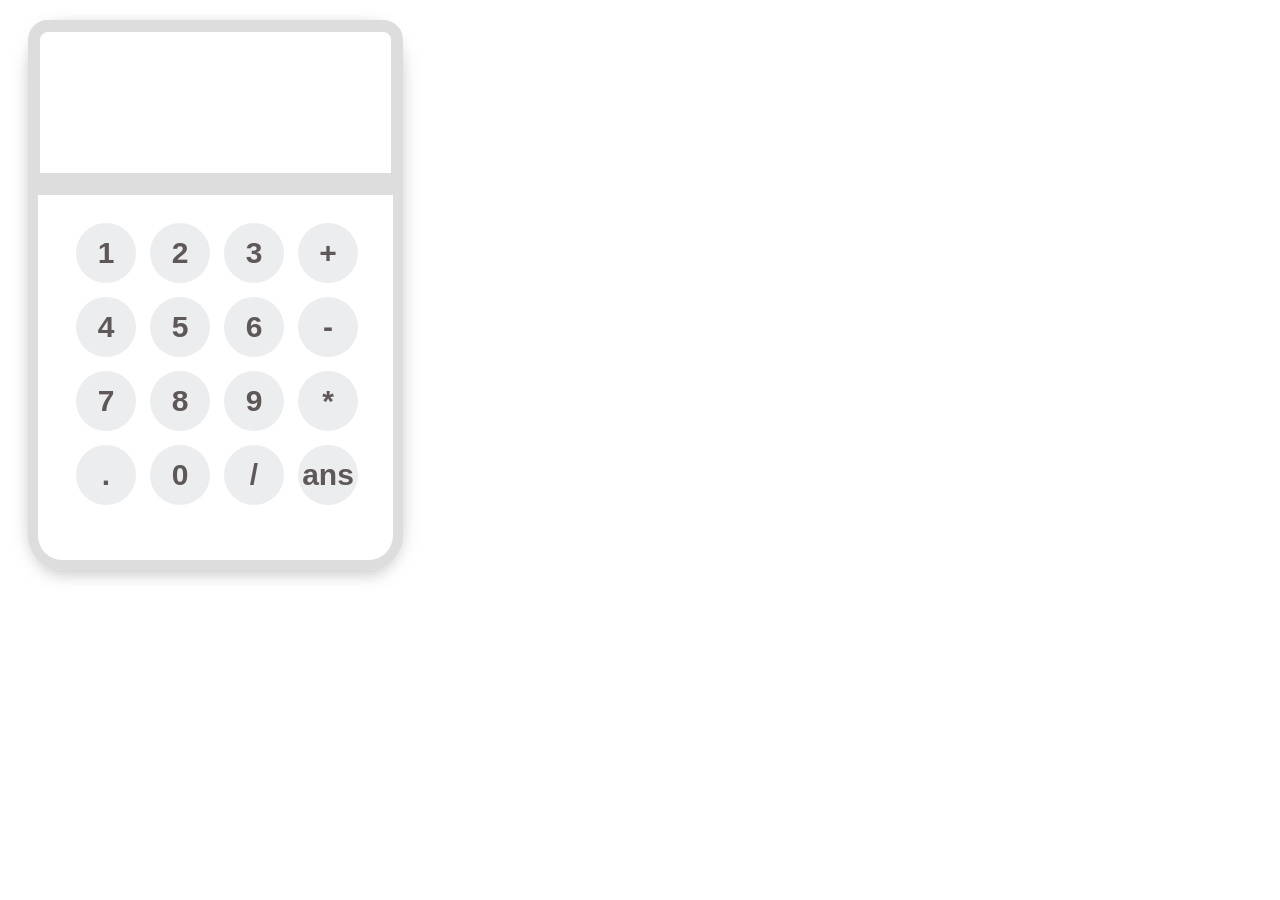
==== index.html @ d580a5c9 "Update and rename README.md to index.html" ====
<!DOCTYPE html>
<html lang="en">
<head>
  <meta charset="UTF-8">
  <title>Calculator</title>
  <link href='https://fonts.googleapis.com/css?family=Open+Sans:400,300' rel='stylesheet' type='text/css'>
  <link rel="stylesheet" href="calc.css">
  <script src="calc.js"></script>
</head>
<body>
    <div class="calcframe">
        <div id="screen">
          <div id="inputBox">
            <p id="inputData"></p>
          </div>
          <div class="resultBox">
            <p id="output"></p>
          </div>
        </div>
        <div class="keypad">
          <table>
            <tr>
              <td><input type="button" value="1" class="btn" onclick="inputValue('1')"></td>
              <td><input type="button" value="2" class="btn" onclick="inputValue('2')"></td>
              <td><input type="button" value="3" class="btn" onclick="inputValue('3')"></td>
              <td><input type="button" value="+" class="btn" onclick="inputValue('+')"></td>
            </tr>
            <tr>
            <td><input type="button" value="4" class="btn" onclick="inputValue('4')"></td>
            <td><input type="button" value="5" class="btn" onclick="inputValue('5')"></td>
            <td><input type="button" value="6" class="btn" onclick="inputValue('6')"></td>
            <td><input type="button" value="-" class="btn" onclick="inputValue('-')"></td>
          </tr>
            <tr>
            <td><input type="button" value="7" class="btn" onclick="inputValue('7')"></td>
            <td><input type="button" value="8" class="btn" onclick="inputValue('8')"></td>
            <td><input type="button" value="9" class="btn" onclick="inputValue('9')"></td>
            <td><input type="button" value="*" class="btn" onclick="inputValue('*')""></td>
          </tr>
            <tr>
              <td><input type="button" value="." class="btn" onclick="inputValue('.')"></td>
              <td><input type="button" value="0" class="btn" onclick="inputValue('0')"></td>
              <td><input type="button" value="/" class="btn" onclick="inputValue('/')"></td>
              <td><input type="button" value="ans" class="btn" onclick="inputValue('=')"></td>
            </tr>
          </table>
    </div>
</body>
</html>
---- calc.css ----
*{
  box-sizing: border-box;
}
body {
  font-family: 'Open Sans', sans-serif;
  color: #222;
}
.calcframe{
  margin-left: 20px;
  margin-top: 20px;
  height: 550px;
  width: 375px;
  box-shadow: 0px 5px 15px 0px rgba(153,153,153,0.5);
  /* border-radius: 20px; */
  border-radius: 9%;
}
#screen{
  height: 30%;
  border-radius: 20px 20px 0px 0px;
  border: 12px solid #ddd;
  padding: 0px 16px;
} 
.inputBox{
margin: 50px;
padding: 10px;
text-align: left;
font-size: 12pt;
border: #00A5D2;
}
.resultBox{
margin: 12px;
font-size: 20pt;
text-align: right;
font-weight: bolder;
}
input[type=button]{
  width: 60px;
  height: 60px;
  float: left;
  padding: 0;
  margin: 5px;
  box-sizing: border-box;
  background: #ecedef;
  border: none;
  font-size: 30px;
  line-height: 30px;
  border-radius: 50%;
  font-weight: 700;
  color: #5E5858;
  cursor: pointer;
}
.keypad{
  height: 70%;
  border: 10px solid #ddd;
  padding: 20px 30px;
  border-radius: 9%;
  box-shadow: 5px  #ddd;
  border-top-left-radius: 0%;
  border-top-right-radius: 0%;

}
.btn:hover {
  background-color: #00A5D2;
  color: white;
}
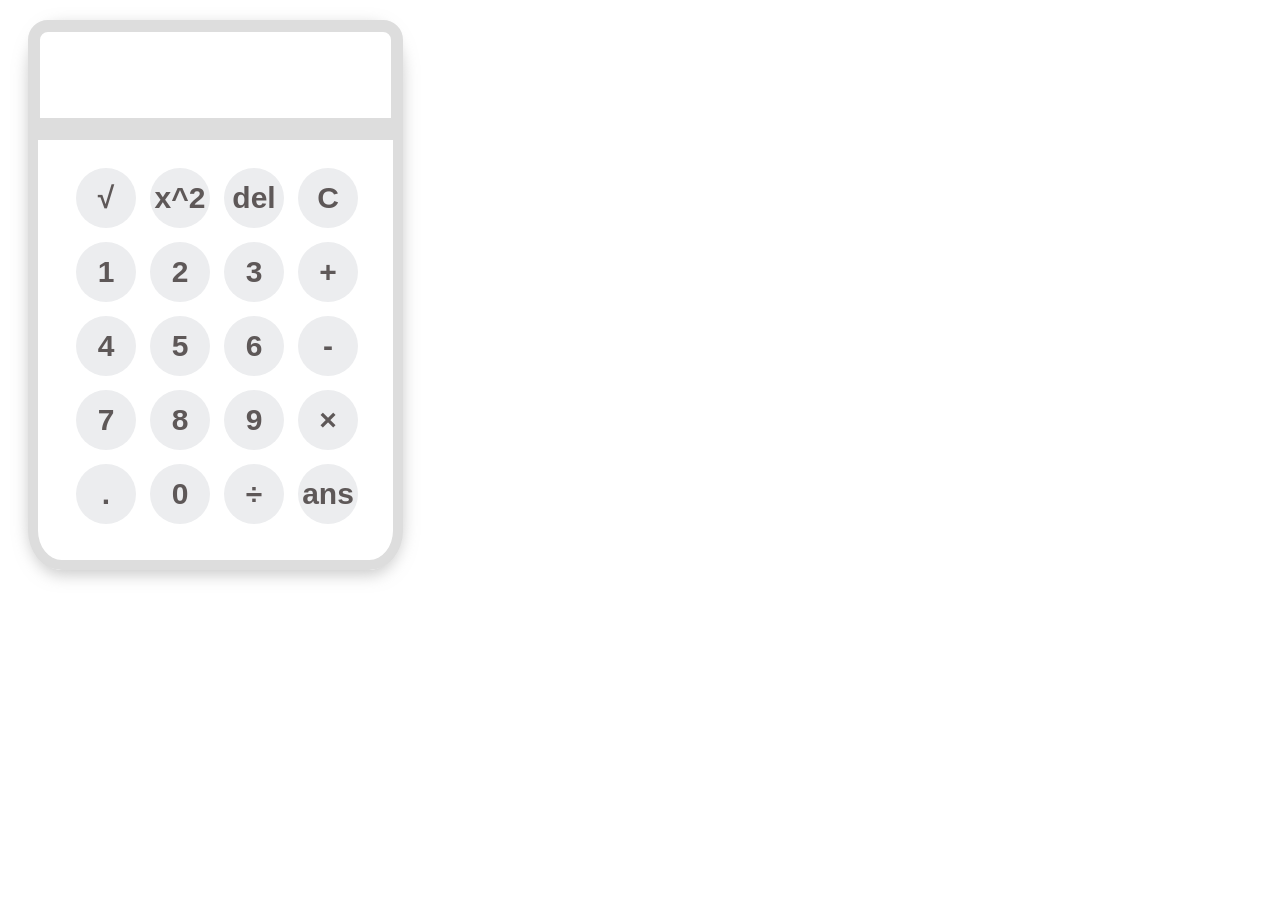
==== commit 8fa0f9fd: "Update index.html" ====
--- a/index.html
+++ b/index.html
@@ -20,6 +20,13 @@
         <div class="keypad">
           <table>
             <tr>
+              <td><input type="button" value="&Sqrt;" class="btn" onclick="square_rt()"></td>
+              <td><input type="button" value="x^2" class="btn" onclick="square()"></td>
+              <td><input type="button" value="del" class="btn" onclick="del()"></td>
+              <td><input type="button" value="C" class="btn" onclick="clr()"></td>
+                            
+            </tr>
+            <tr>
               <td><input type="button" value="1" class="btn" onclick="inputValue('1')"></td>
               <td><input type="button" value="2" class="btn" onclick="inputValue('2')"></td>
               <td><input type="button" value="3" class="btn" onclick="inputValue('3')"></td>
@@ -35,12 +42,12 @@
             <td><input type="button" value="7" class="btn" onclick="inputValue('7')"></td>
             <td><input type="button" value="8" class="btn" onclick="inputValue('8')"></td>
             <td><input type="button" value="9" class="btn" onclick="inputValue('9')"></td>
-            <td><input type="button" value="*" class="btn" onclick="inputValue('*')""></td>
+            <td><input type="button" value="&times;" class="btn" onclick="inputValue('*')""></td>
           </tr>
             <tr>
               <td><input type="button" value="." class="btn" onclick="inputValue('.')"></td>
               <td><input type="button" value="0" class="btn" onclick="inputValue('0')"></td>
-              <td><input type="button" value="/" class="btn" onclick="inputValue('/')"></td>
+              <td><input type="button" value="&divide;" class="btn" onclick="inputValue('/')"></td>
               <td><input type="button" value="ans" class="btn" onclick="inputValue('=')"></td>
             </tr>
           </table>
--- a/calc.css
+++ b/calc.css
@@ -15,22 +15,17 @@
   border-radius: 9%;
 }
 #screen{
-  height: 30%;
+  height: 20%;
   border-radius: 20px 20px 0px 0px;
   border: 12px solid #ddd;
   padding: 0px 16px;
 } 
 .inputBox{
-margin: 50px;
 padding: 10px;
-text-align: left;
-font-size: 12pt;
-border: #00A5D2;
+/* text-align: left; */
+font-weight: bold;
 }
 .resultBox{
-margin: 12px;
-font-size: 20pt;
-text-align: right;
 font-weight: bolder;
 }
 input[type=button]{
@@ -50,7 +45,7 @@
   cursor: pointer;
 }
 .keypad{
-  height: 70%;
+  height: 80%;
   border: 10px solid #ddd;
   padding: 20px 30px;
   border-radius: 9%;
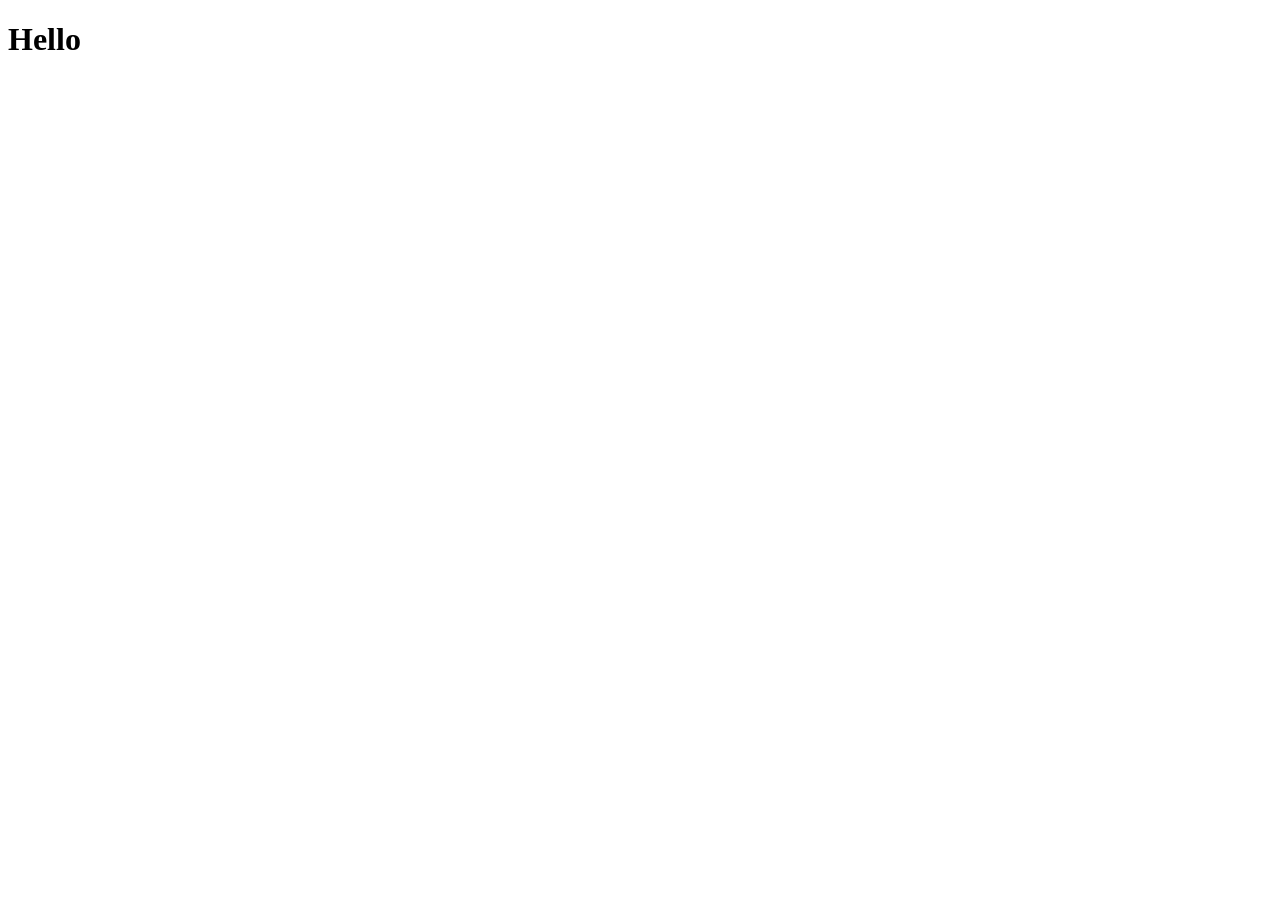
==== commit 458e970f: "first commit" ====
--- a/index.html
+++ b/index.html
@@ -1,56 +1,13 @@
 <!DOCTYPE html>
 <html lang="en">
 <head>
-  <meta charset="UTF-8">
-  <title>Calculator</title>
-  <link href='https://fonts.googleapis.com/css?family=Open+Sans:400,300' rel='stylesheet' type='text/css'>
-  <link rel="stylesheet" href="calc.css">
-  <script src="calc.js"></script>
+    <meta charset="UTF-8">
+    <meta name="viewport" content="width=device-width, initial-scale=1.0">
+    <title>Document</title>
 </head>
 <body>
-    <div class="calcframe">
-        <div id="screen">
-          <div id="inputBox">
-            <p id="inputData"></p>
-          </div>
-          <div class="resultBox">
-            <p id="output"></p>
-          </div>
-        </div>
-        <div class="keypad">
-          <table>
-            <tr>
-              <td><input type="button" value="&Sqrt;" class="btn" onclick="square_rt()"></td>
-              <td><input type="button" value="x^2" class="btn" onclick="square()"></td>
-              <td><input type="button" value="del" class="btn" onclick="del()"></td>
-              <td><input type="button" value="C" class="btn" onclick="clr()"></td>
-                            
-            </tr>
-            <tr>
-              <td><input type="button" value="1" class="btn" onclick="inputValue('1')"></td>
-              <td><input type="button" value="2" class="btn" onclick="inputValue('2')"></td>
-              <td><input type="button" value="3" class="btn" onclick="inputValue('3')"></td>
-              <td><input type="button" value="+" class="btn" onclick="inputValue('+')"></td>
-            </tr>
-            <tr>
-            <td><input type="button" value="4" class="btn" onclick="inputValue('4')"></td>
-            <td><input type="button" value="5" class="btn" onclick="inputValue('5')"></td>
-            <td><input type="button" value="6" class="btn" onclick="inputValue('6')"></td>
-            <td><input type="button" value="-" class="btn" onclick="inputValue('-')"></td>
-          </tr>
-            <tr>
-            <td><input type="button" value="7" class="btn" onclick="inputValue('7')"></td>
-            <td><input type="button" value="8" class="btn" onclick="inputValue('8')"></td>
-            <td><input type="button" value="9" class="btn" onclick="inputValue('9')"></td>
-            <td><input type="button" value="&times;" class="btn" onclick="inputValue('*')""></td>
-          </tr>
-            <tr>
-              <td><input type="button" value="." class="btn" onclick="inputValue('.')"></td>
-              <td><input type="button" value="0" class="btn" onclick="inputValue('0')"></td>
-              <td><input type="button" value="&divide;" class="btn" onclick="inputValue('/')"></td>
-              <td><input type="button" value="ans" class="btn" onclick="inputValue('=')"></td>
-            </tr>
-          </table>
-    </div>
+    <h1>
+        Hello
+    </h1>
 </body>
-</html>
+</html>
